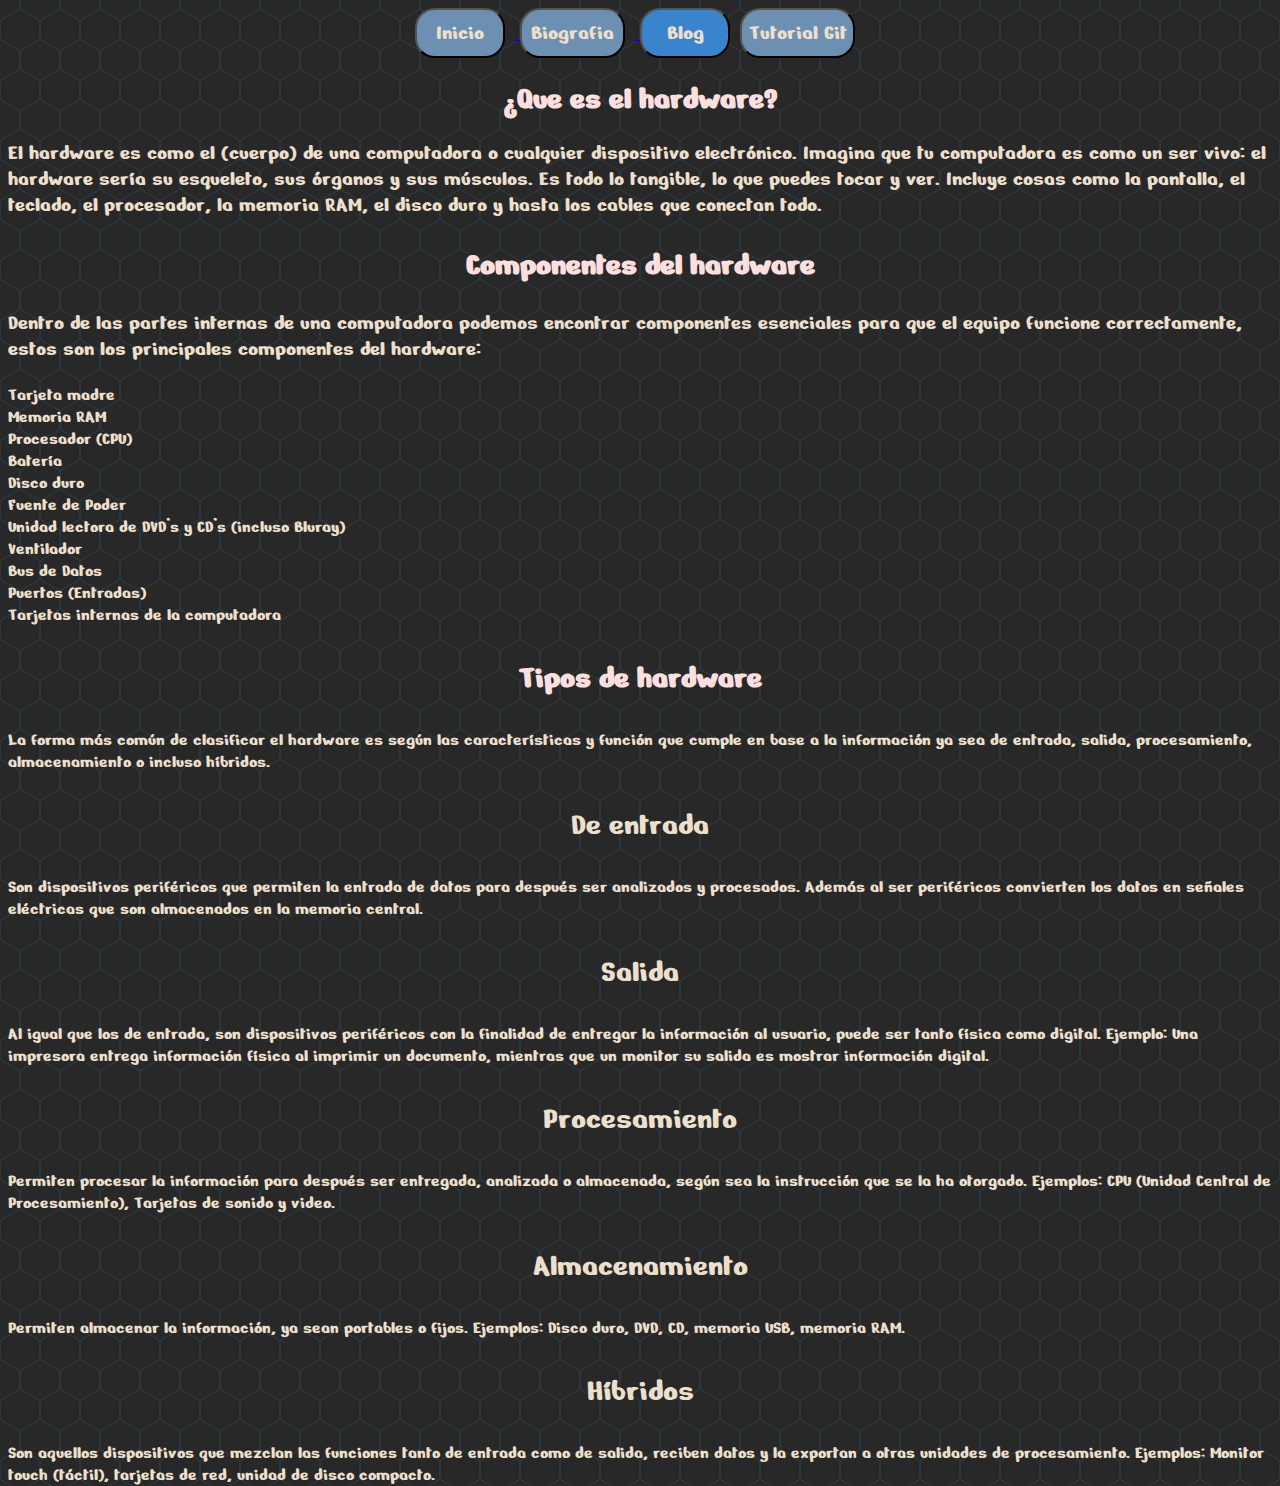
==== index1.html @ 83e16bbd "primer commit" ====
<!DOCTYPE html>
<html lang="en">
<head>
    <meta charset="UTF-8">
    <meta name="viewport" content="width=device-width, initial-scale=1.0">
    <link rel="preconnect" href="https://fonts.googleapis.com">
    <link rel="preconnect" href="https://fonts.gstatic.com" crossorigin>
    <link href="https://fonts.googleapis.com/css2?family=Nerko+One&display=swap" rel="stylesheet">
    <title>Blog</title>
    <link rel="stylesheet" href="blog.css">
</head>
<body>
    <div class="container">
        <div class="encabezado">
            <div class="botones">  <!--Esta etiqueta guardara los botones-->
                <a href="index2.html">
                    <button class="boton1">Inicio</button>
                </a>
                
                <a href="index.html">
                  <button class="boton2">Biografia</button>
                </a>
                <button class="boton3">Blog</button>
              </div>
              <a href="index3.html">
                <button class="boton4">Tutorial Git</button>
              </a>
        </div>
        <div class="contenido-principal"></div>
        <div class="tarjetas">  <!--Aqui estara las tarjetas del blog-->
            <h1>¿Que es el hardware?</h1>
            <p class="parrafo1">El hardware es como el (cuerpo) de una computadora o cualquier dispositivo electrónico. Imagina que tu computadora es como un ser vivo: el hardware sería su esqueleto, sus órganos y sus músculos. Es todo lo tangible, lo que puedes tocar y ver. Incluye cosas como la pantalla, el teclado, el procesador, la memoria RAM, el disco duro y hasta los cables que conectan todo.</p>
            <h2>Componentes del hardware</h2>
            <p class="parrafo2">Dentro de las partes internas de una computadora podemos encontrar componentes esenciales para que el equipo funcione correctamente, estos son los principales componentes del hardware:
             <li>Tarjeta madre</li>
             <li>Memoria RAM</li>
             <li>Procesador (CPU)</li>
             <li>Batería</li>
             <li>Disco duro</li>
             <li>Fuente de Poder</li>
             <li>Unidad lectora de DVD’s y CD’s (incluso Bluray)</li>
             <li>Ventilador</li>
             <li>Bus de Datos</li>
             <li>Puertos (Entradas)</li>
             <li>Tarjetas internas de la computadora</li>
            </p>
            <h3>Tipos de hardware</h3>
            <p class="parrafo3">La forma más común de clasificar el hardware es según las características y función que cumple en base a la información ya sea de entrada, salida, procesamiento, almacenamiento o incluso híbridos.
             <p class="lista">De entrada</p> Son dispositivos periféricos que permiten la entrada de datos para después ser analizados y procesados. Además al ser periféricos convierten los datos en señales eléctricas que son almacenados en la memoria central.
             <p class="lista">Salida</p> Al igual que los de entrada, son dispositivos periféricos con la finalidad de entregar la información al usuario, puede ser tanto física como digital. Ejemplo: Una impresora entrega información física al imprimir un documento, mientras que un monitor su salida es mostrar información digital.
             <p class="lista">Procesamiento</p> Permiten procesar la información para después ser entregada, analizada o almacenada, según sea la instrucción que se la ha otorgado. Ejemplos: CPU (Unidad Central de Procesamiento), Tarjetas de sonido y video.
             <p class="lista">Almacenamiento</p> Permiten almacenar la información, ya sean portables o fijos. Ejemplos: Disco duro, DVD, CD, memoria USB, memoria RAM.
             <p class="lista">Híbridos</p> Son aquellos dispositivos que mezclan las funciones tanto de entrada como de salida, reciben datos y la exportan a otras unidades de  procesamiento. Ejemplos: Monitor touch (táctil), tarjetas de red, unidad de disco compacto.
            </p>
    </div>
</body>
</html>
---- blog.css ----
/* importar url para la fuente de la pagina */
@import url('https://fonts.googleapis.com/css2?family=Nerko+One&display=swap');
html {
  /* Ponerle estilo al HTML */
    width: 100%;
    height: 100%;
    background: radial-gradient(
          circle farthest-side at 0% 50%,
          #282828 23.5%,
          rgba(255, 170, 0, 0) 0
        )
        21px 30px,
      radial-gradient(
          circle farthest-side at 0% 50%,
          #2c3539 24%,
          rgba(240, 166, 17, 0) 0
        )
        19px 30px,
      linear-gradient(
          #282828 14%,
          rgba(240, 166, 17, 0) 0,
          rgba(240, 166, 17, 0) 85%,
          #282828 0
        )
        0 0,
      linear-gradient(
          150deg,
          #282828 24%,
          #2c3539 0,
          #2c3539 26%,
          rgba(240, 166, 17, 0) 0,
          rgba(240, 166, 17, 0) 74%,
          #2c3539 0,
          #2c3539 76%,
          #282828 0
        )
        0 0,
      linear-gradient(
          30deg,
          #282828 24%,
          #2c3539 0,
          #2c3539 26%,
          rgba(240, 166, 17, 0) 0,
          rgba(240, 166, 17, 0) 74%,
          #2c3539 0,
          #2c3539 76%,
          #282828 0
        )
        0 0,
      linear-gradient(90deg, #2c3539 2%, #282828 0, #282828 98%, #2c3539 0%) 0 0
        #282828;
    background-size: 40px 60px;
}

body {
  /* Configurar la fuente del cuerpo de la pagina */
    font-family: "Nerko One", cursive;
    font-weight: 400;
    font-size: large;
    color: rgb(236, 223, 204);
}

/* Configurar todos los botones */
.encabezado {
    display: flex;
    justify-content: center;
  }
  
  .boton1 {
    border-radius: 20px;
    width: 90px;
    height: 50px;
    background-color:rgb(109, 144, 178);
    margin-right: 10px;
    font-family: "Nerko One", cursive;
    font-weight: 400;
    font-size: larger;
    color: rgb(236, 223, 204);
  }
  
  .boton1:hover {
    background-color:rgb(58, 132, 205);
  }
  
  .boton2 {
    border-radius: 20px;
    width: 105px;
    height: 50px;
    background-color:rgb(109, 144, 178);
    margin-right: 10px;
    font-family: "Nerko One", cursive;
    font-weight: 400;
    font-size: larger;
    color: rgb(236, 223, 204);
  }
  
  .boton2:hover {
    background-color:rgb(58, 132, 205);
  }
  
  .boton3 {
    border-radius: 20px;
    width: 90px;
    height: 50px;
    background-color:rgb(58, 132, 205);
    margin-right: 10px;
    font-family: "Nerko One", cursive;
    font-weight: 400;
    font-size: larger;    
    color: rgb(236, 223, 204);
  }
  
  .boton3:hover {
    background-color:rgb(58, 132, 205);
  }

  .boton4 {
    border-radius: 20px;
    width: 115px;
    height: 50px;
    background-color:rgb(109, 144, 178);
    margin-right: 10px;
    font-family: "Nerko One", cursive;
    font-weight: 400;
    font-size: larger;    
    color: rgb(236, 223, 204);
  }
  
  .boton4:hover {
    background-color:rgb(58, 132, 205);
  }
  

h1 {
    color: rgb(253, 223, 223);
    text-align: center;
    font-size: xx-large;
}

h2 {
    color: rgb(253, 223, 223);
    text-align: center; 
    font-size: xx-large;
}

h3 {
    color: rgb(253, 223, 223);
    text-align: center;
    font-size: xx-large;
}

.parrafo1 {
    font-size: larger;
}

.parrafo2 {
    font-size: larger;
}

.parrafo3 {
    font-size: large;
}

.lista {
    text-align: center;
    font-size: xx-large;
}
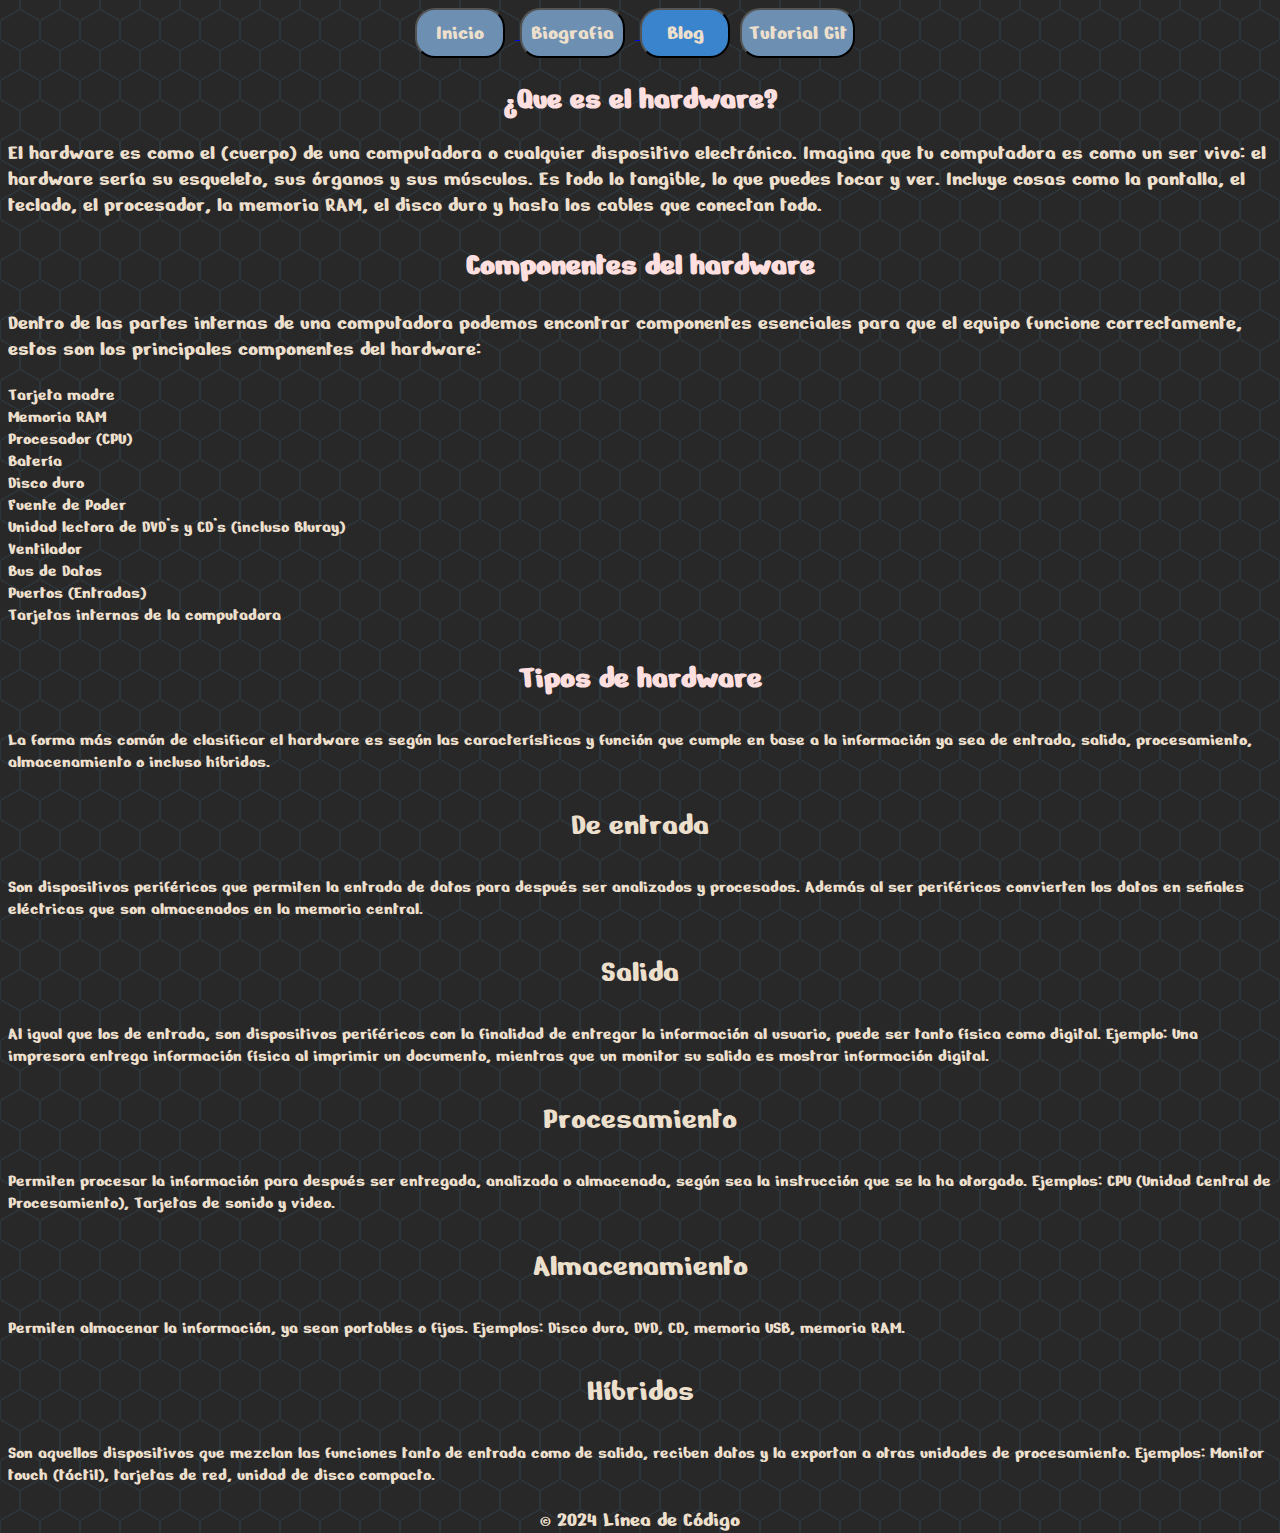
==== commit 85093bcf: "envio de commits sobre avance del tutorial y detallitos" ====
--- a/index1.html
+++ b/index1.html
@@ -11,8 +11,11 @@
 </head>
 <body>
     <div class="container">
+
         <div class="encabezado">
+
             <div class="botones">  <!--Esta etiqueta guardara los botones-->
+
                 <a href="index2.html">
                     <button class="boton1">Inicio</button>
                 </a>
@@ -20,18 +23,29 @@
                 <a href="index.html">
                   <button class="boton2">Biografia</button>
                 </a>
+
                 <button class="boton3">Blog</button>
+
               </div>
+
               <a href="index3.html">
                 <button class="boton4">Tutorial Git</button>
               </a>
+
         </div>
+
         <div class="contenido-principal"></div>
+
         <div class="tarjetas">  <!--Aqui estara las tarjetas del blog-->
+
             <h1>¿Que es el hardware?</h1>
+
             <p class="parrafo1">El hardware es como el (cuerpo) de una computadora o cualquier dispositivo electrónico. Imagina que tu computadora es como un ser vivo: el hardware sería su esqueleto, sus órganos y sus músculos. Es todo lo tangible, lo que puedes tocar y ver. Incluye cosas como la pantalla, el teclado, el procesador, la memoria RAM, el disco duro y hasta los cables que conectan todo.</p>
+
             <h2>Componentes del hardware</h2>
+
             <p class="parrafo2">Dentro de las partes internas de una computadora podemos encontrar componentes esenciales para que el equipo funcione correctamente, estos son los principales componentes del hardware:
+
              <li>Tarjeta madre</li>
              <li>Memoria RAM</li>
              <li>Procesador (CPU)</li>
@@ -43,15 +57,31 @@
              <li>Bus de Datos</li>
              <li>Puertos (Entradas)</li>
              <li>Tarjetas internas de la computadora</li>
+
             </p>
+
             <h3>Tipos de hardware</h3>
+
             <p class="parrafo3">La forma más común de clasificar el hardware es según las características y función que cumple en base a la información ya sea de entrada, salida, procesamiento, almacenamiento o incluso híbridos.
+
              <p class="lista">De entrada</p> Son dispositivos periféricos que permiten la entrada de datos para después ser analizados y procesados. Además al ser periféricos convierten los datos en señales eléctricas que son almacenados en la memoria central.
+
              <p class="lista">Salida</p> Al igual que los de entrada, son dispositivos periféricos con la finalidad de entregar la información al usuario, puede ser tanto física como digital. Ejemplo: Una impresora entrega información física al imprimir un documento, mientras que un monitor su salida es mostrar información digital.
+
              <p class="lista">Procesamiento</p> Permiten procesar la información para después ser entregada, analizada o almacenada, según sea la instrucción que se la ha otorgado. Ejemplos: CPU (Unidad Central de Procesamiento), Tarjetas de sonido y video.
+
              <p class="lista">Almacenamiento</p> Permiten almacenar la información, ya sean portables o fijos. Ejemplos: Disco duro, DVD, CD, memoria USB, memoria RAM.
+
              <p class="lista">Híbridos</p> Son aquellos dispositivos que mezclan las funciones tanto de entrada como de salida, reciben datos y la exportan a otras unidades de  procesamiento. Ejemplos: Monitor touch (táctil), tarjetas de red, unidad de disco compacto.
             </p>
+
     </div>
+
+    <footer style=" text-align: center; font-size:larger;">
+
+      <p>&copy; 2024 Línea de Código</p>
+      
+    </footer>
+
 </body>
 </html>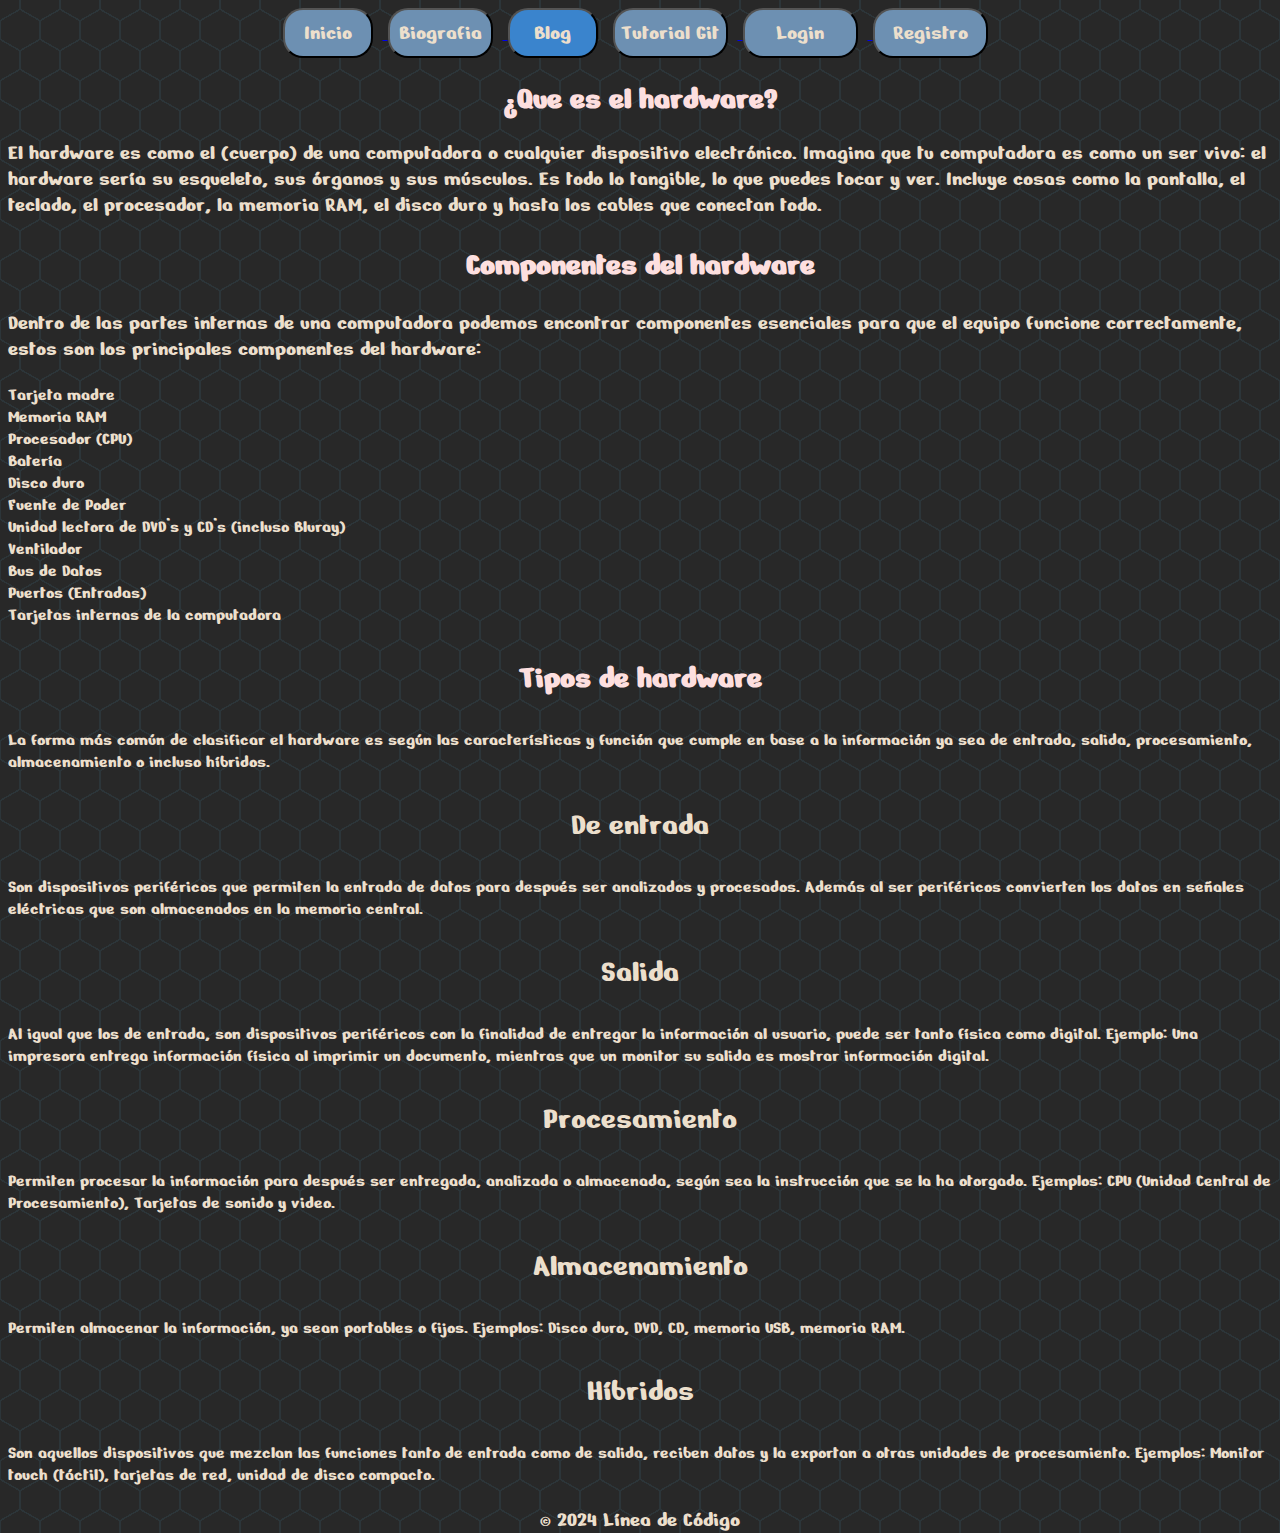
==== commit 4da5556a: "Poniendo los botones para el registro y el login" ====
--- a/index1.html
+++ b/index1.html
@@ -25,12 +25,19 @@
                 </a>
 
                 <button class="boton3">Blog</button>
-
+                
+                <a href="index3.html">
+                  <button class="boton4">Tutorial Git</button>
+                </a>
+  
+                <a href="index_login.html">
+                  <button class="boton5">Login</button>
+                </a>
+        
+                <a href="index_registro.html">
+                  <button class="boton6">Registro</button>
+                </a>
               </div>
-
-              <a href="index3.html">
-                <button class="boton4">Tutorial Git</button>
-              </a>
 
         </div>
 
--- a/blog.css
+++ b/blog.css
@@ -129,6 +129,38 @@
   .boton4:hover {
     background-color:rgb(58, 132, 205);
   }
+
+  .boton5 {
+    border-radius: 20px;
+    width: 115px;
+    height: 50px;
+    background-color:rgb(109, 144, 178);
+    margin-right: 10px;
+    font-family: "Nerko One", cursive;
+    font-weight: 400;
+    font-size: larger;    
+    color: rgb(236, 223, 204);
+  }
+  
+  .boton5:hover {
+    background-color:rgb(58, 132, 205);
+  }
+  
+  .boton6 {
+    border-radius: 20px;
+    width: 115px;
+    height: 50px;
+    background-color:rgb(109, 144, 178);
+    margin-right: 10px;
+    font-family: "Nerko One", cursive;
+    font-weight: 400;
+    font-size: larger;    
+    color: rgb(236, 223, 204);
+  }
+  
+  .boton6:hover {
+    background-color:rgb(58, 132, 205);
+  }
   
 
 h1 {
